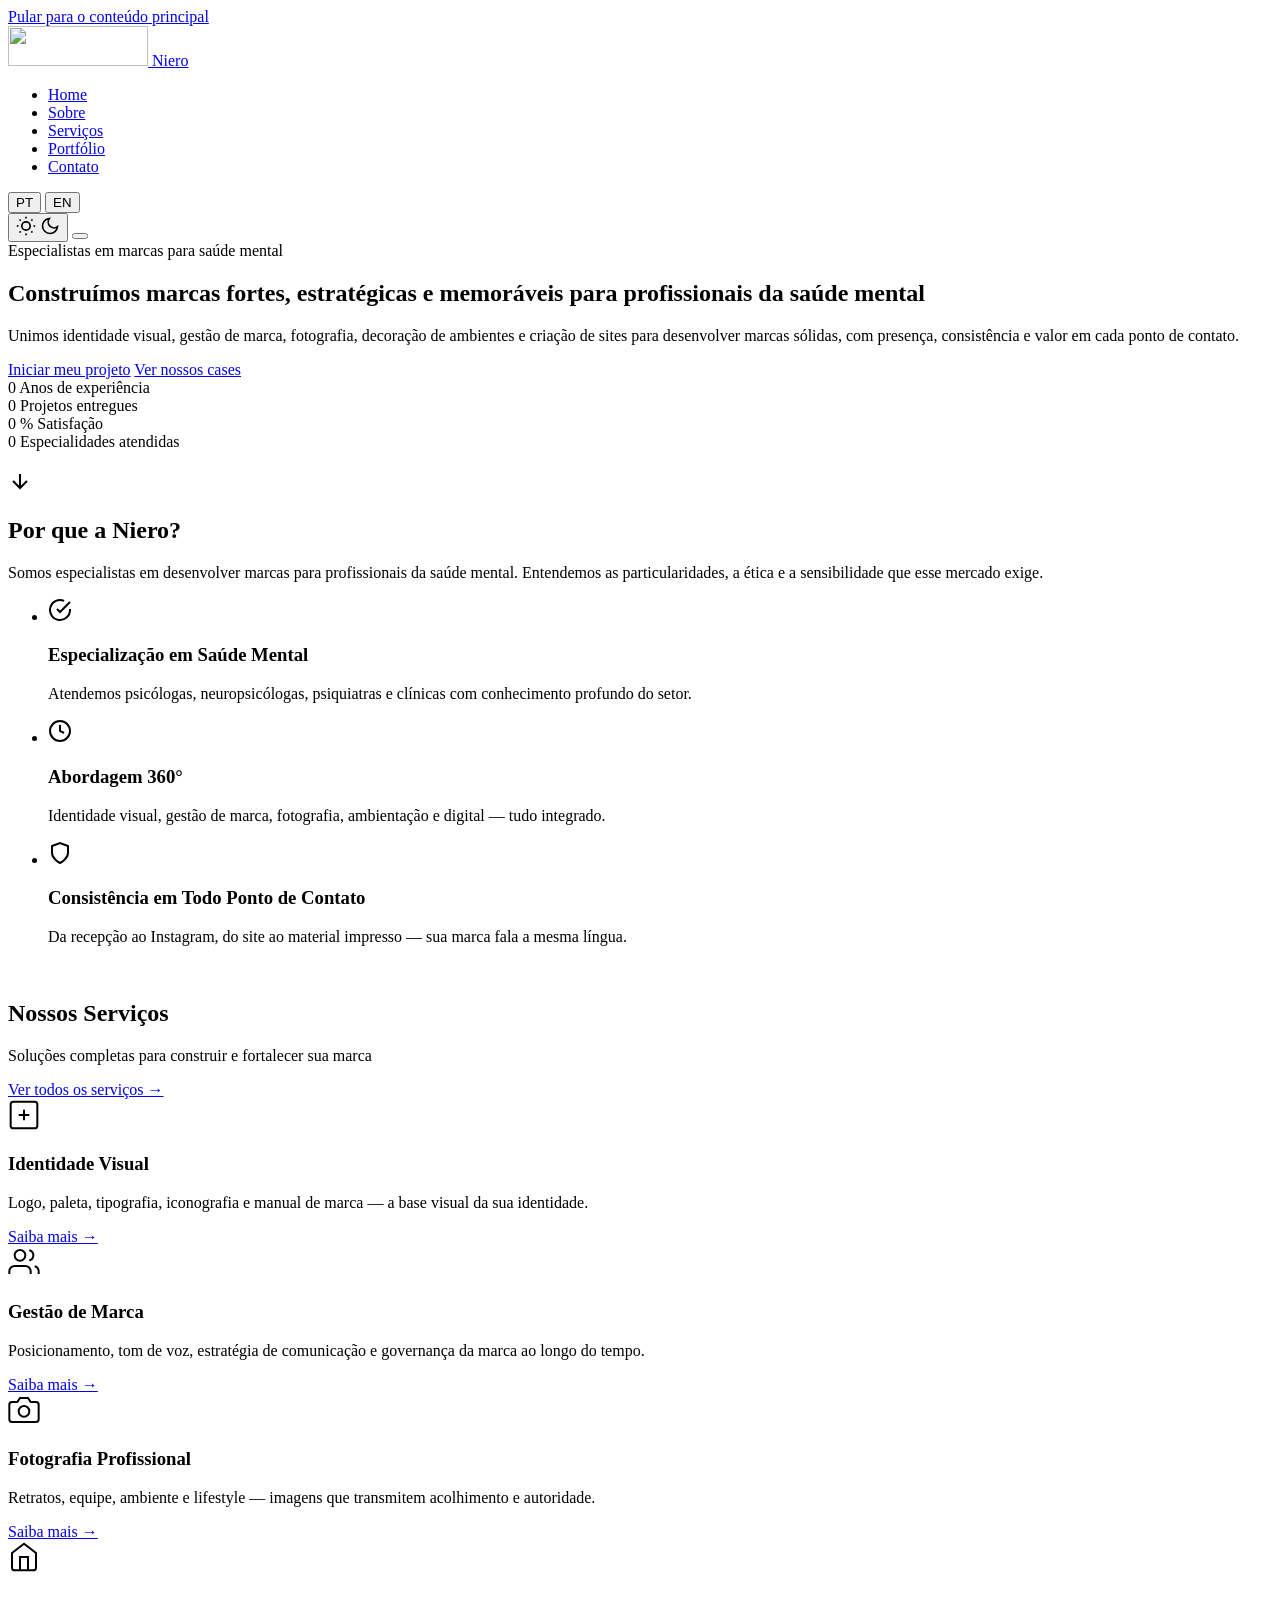
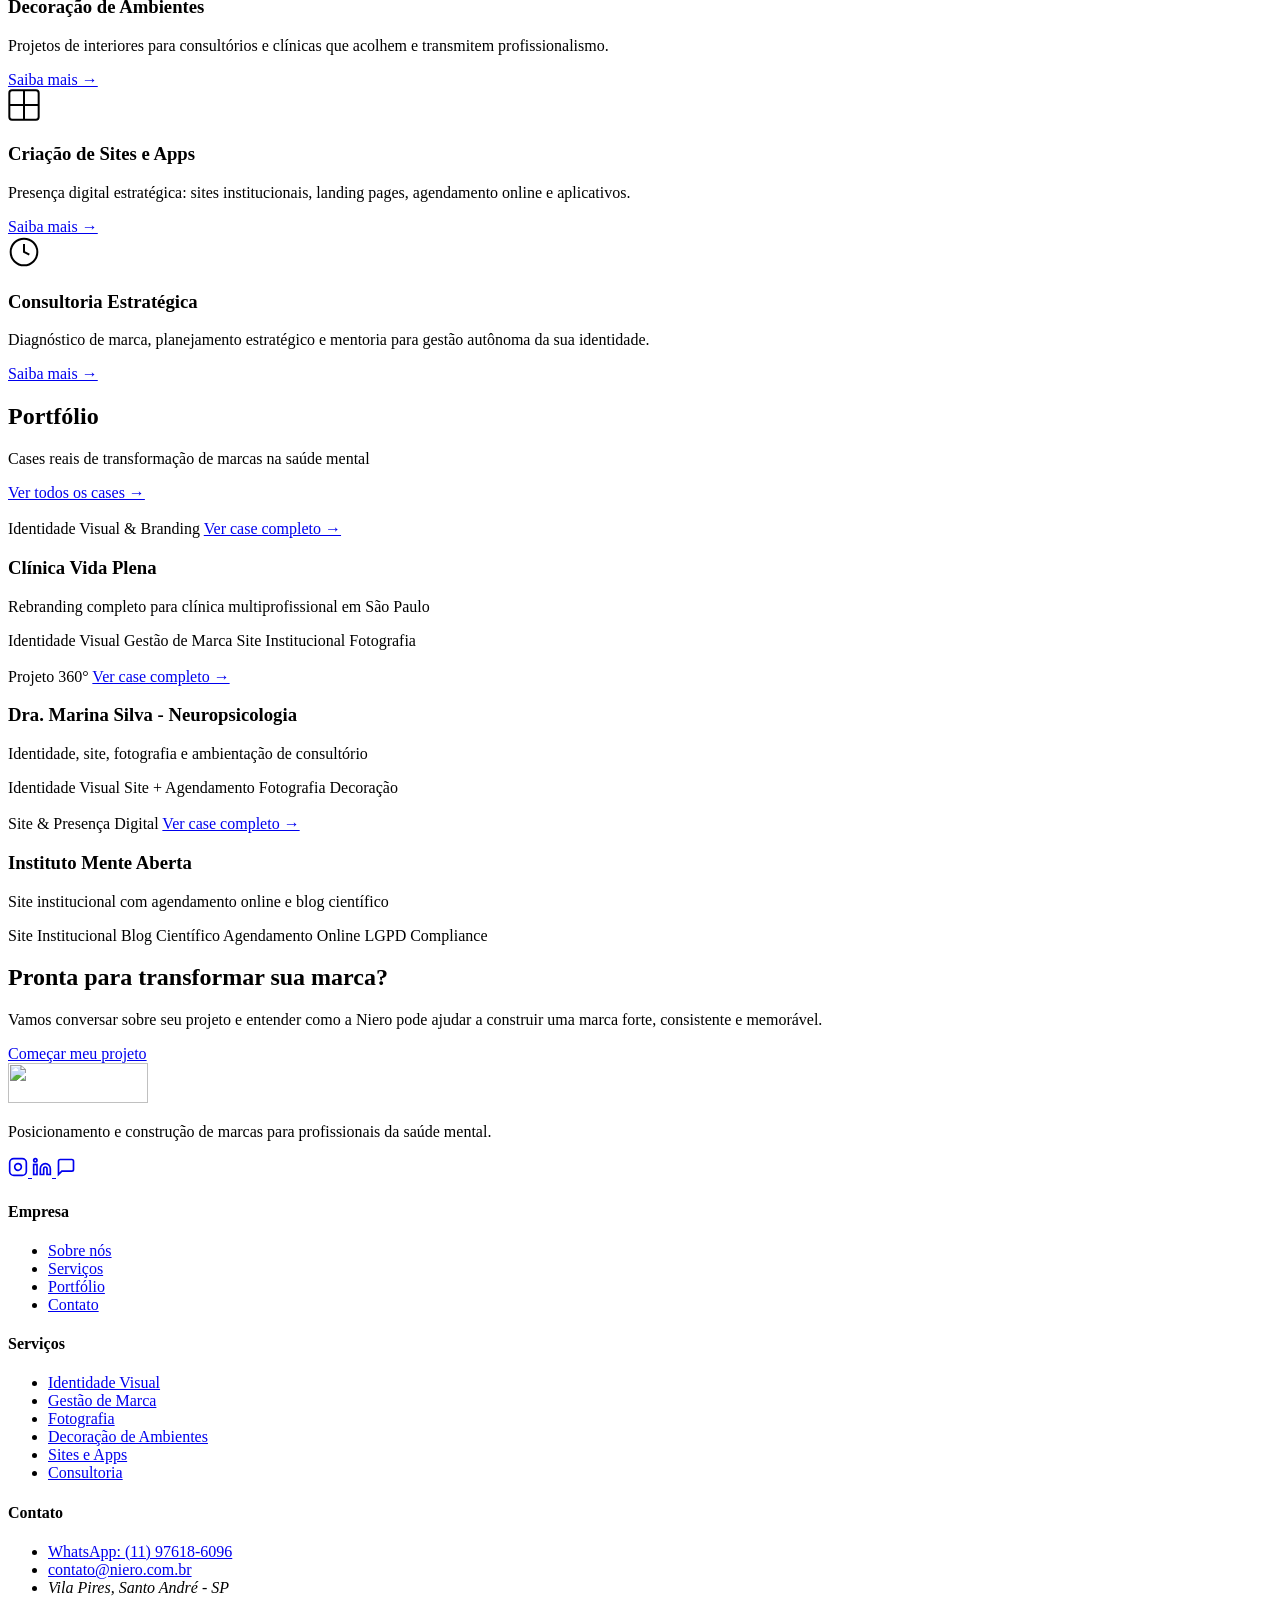
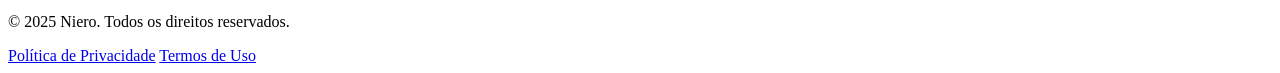
==== nieto-site/public/index.html @ e1f8b8a1 "Add site files and Netlify Function" ====
<!DOCTYPE html>
<html lang="pt-BR" data-theme="light">
<head>
    <meta charset="UTF-8">
    <meta name="viewport" content="width=device-width, initial-scale=1.0">
    <meta name="description" content="Niero - Posicionamento e construção de marcas para profissionais da saúde mental. Identidade visual, gestão de marca, fotografia, decoração de ambientes e criação de sites.">
    <meta name="theme-color" content="#770111">
    <title data-i18n="site.title">Niero | Posicionamento e Construção de Marcas</title>
    
    <!-- Preconnect for performance -->
    <link rel="preconnect" href="https://fonts.googleapis.com">
    <link rel="preconnect" href="https://fonts.gstatic.com" crossorigin>
    
    <!-- Fonts: Cormorant Garamond (display) + Inter (UI) -->
    <link href="https://fonts.googleapis.com/css2?family=Cormorant+Garamond:ital,wght@0,300;0,400;0,500;0,600;0,700;1,400&family=Inter:wght@300;400;500;600&display=swap" rel="stylesheet">
    
    <!-- Main CSS -->
    <link rel="stylesheet" href="/css/main.css">
    
    <!-- Favicon -->
    <link rel="icon" type="image/svg+xml" href="/assets/favicon.svg">
    <link rel="apple-touch-icon" href="/assets/apple-touch-icon.png">
</head>
<body>
    <!-- Skip to main content for accessibility -->
    <a href="#main-content" class="skip-link" data-i18n="a11y.skipToContent">Pular para o conteúdo principal</a>
    
    <!-- Header / Navigation -->
    <header class="header" role="banner">
        <div class="container header-inner">
            <!-- Logo -->
            <a href="/" class="logo" aria-label="Niero - Página inicial">
                <img src="/assets/logo-niero.svg" alt="" class="logo-img" width="140" height="40">
                <span class="logo-text" aria-hidden="true">Niero</span>
            </a>
            
            <!-- Desktop Navigation -->
            <nav class="nav-desktop" role="navigation" aria-label="Navegação principal">
                <ul class="nav-list">
                    <li><a href="/" class="nav-link" data-i18n="nav.home" aria-current="page">Home</a></li>
                    <li><a href="/sobre/" class="nav-link" data-i18n="nav.about">Sobre</a></li>
                    <li><a href="/servicos/" class="nav-link" data-i18n="nav.services">Serviços</a></li>
                    <li><a href="/portfolio/" class="nav-link" data-i18n="nav.portfolio">Portfólio</a></li>
                    <li><a href="/contato/" class="nav-link nav-link--cta" data-i18n="nav.contact">Contato</a></li>
                </ul>
            </nav>
            
            <!-- Header Actions -->
            <div class="header-actions">
                <!-- Language Toggle -->
                <div class="lang-toggle" role="group" aria-label="Seleção de idioma">
                    <button class="lang-btn lang-btn--active" data-lang="pt-BR" aria-pressed="true" aria-label="Português (Brasil)">PT</button>
                    <button class="lang-btn" data-lang="en" aria-pressed="false" aria-label="English">EN</button>
                </div>
                
                <!-- Theme Toggle -->
                <button class="theme-toggle" id="themeToggle" aria-label="Alternar modo escuro/claro" aria-pressed="false">
                    <svg class="icon-sun" aria-hidden="true" width="20" height="20" viewBox="0 0 24 24" fill="none" stroke="currentColor" stroke-width="2">
                        <circle cx="12" cy="12" r="5"></circle>
                        <line x1="12" y1="1" x2="12" y2="3"></line>
                        <line x1="12" y1="21" x2="12" y2="23"></line>
                        <line x1="4.22" y1="4.22" x2="5.64" y2="5.64"></line>
                        <line x1="18.36" y1="18.36" x2="19.78" y2="19.78"></line>
                        <line x1="1" y1="12" x2="3" y2="12"></line>
                        <line x1="21" y1="12" x2="23" y2="12"></line>
                        <line x1="4.22" y1="19.78" x2="5.64" y2="18.36"></line>
                        <line x1="18.36" y1="5.64" x2="19.78" y2="4.22"></line>
                    </svg>
                    <svg class="icon-moon" aria-hidden="true" width="20" height="20" viewBox="0 0 24 24" fill="none" stroke="currentColor" stroke-width="2">
                        <path d="M21 12.79A9 9 0 1 1 11.21 3 7 7 0 0 0 21 12.79z"></path>
                    </svg>
                </button>
                
                <!-- Mobile Menu Button -->
                <button class="mobile-menu-btn" id="mobileMenuBtn" aria-label="Abrir menu" aria-expanded="false" aria-controls="mobileMenu">
                    <span class="hamburger" aria-hidden="true">
                        <span class="hamburger-line"></span>
                        <span class="hamburger-line"></span>
                        <span class="hamburger-line"></span>
                    </span>
                </button>
            </div>
        </div>
    </header>
    
    <!-- Mobile Menu -->
    <div class="mobile-menu" id="mobileMenu" role="dialog" aria-modal="true" aria-labelledby="mobileMenuTitle" hidden>
        <div class="mobile-menu-inner">
            <div class="mobile-menu-header">
                <h2 id="mobileMenuTitle" class="visually-hidden" data-i18n="nav.menu">Menu</h2>
                <button class="mobile-menu-close" id="mobileMenuClose" aria-label="Fechar menu">
                    <svg aria-hidden="true" width="24" height="24" viewBox="0 0 24 24" fill="none" stroke="currentColor" stroke-width="2">
                        <line x1="18" y1="6" x2="6" y2="18"></line>
                        <line x1="6" y1="6" x2="18" y2="18"></line>
                    </svg>
                </button>
            </div>
            <nav class="mobile-nav" role="navigation" aria-label="Menu mobile">
                <ul class="mobile-nav-list">
                    <li><a href="/" class="mobile-nav-link" data-i18n="nav.home">Home</a></li>
                    <li><a href="/sobre/" class="mobile-nav-link" data-i18n="nav.about">Sobre</a></li>
                    <li><a href="/servicos/" class="mobile-nav-link" data-i18n="nav.services">Serviços</a></li>
                    <li><a href="/portfolio/" class="mobile-nav-link" data-i18n="nav.portfolio">Portfólio</a></li>
                    <li><a href="/contato/" class="mobile-nav-link mobile-nav-link--cta" data-i18n="nav.contact">Contato</a></li>
                </ul>
            </nav>
            <div class="mobile-menu-footer">
                <div class="lang-toggle" role="group" aria-label="Seleção de idioma">
                    <button class="lang-btn lang-btn--active" data-lang="pt-BR" aria-pressed="true">PT</button>
                    <button class="lang-btn" data-lang="en" aria-pressed="false">EN</button>
                </div>
            </div>
        </div>
    </div>
    
    <!-- Mobile Menu Overlay -->
    <div class="mobile-menu-overlay" id="mobileMenuOverlay" aria-hidden="true" hidden></div>
    
    <!-- Main Content -->
    <main id="main-content" role="main">
        <!-- Hero Section -->
        <section class="hero" aria-labelledby="hero-title">
            <div class="container">
                <div class="hero-content">
                    <!-- Hero Badge -->
                    <div class="hero-badge" data-i18n="hero.badge">Especialistas em marcas para saúde mental</div>
                    
                    <!-- Hero Title -->
                    <h1 id="hero-title" class="hero-title" data-i18n="hero.title">
                        Construímos marcas <strong>fortes, estratégicas e memoráveis</strong> para profissionais da saúde mental
                    </h1>
                    
                    <!-- Hero Subtitle -->
                    <p class="hero-subtitle" data-i18n="hero.subtitle">
                        Unimos identidade visual, gestão de marca, fotografia, decoração de ambientes e criação de sites para desenvolver marcas sólidas, com presença, consistência e valor em cada ponto de contato.
                    </p>
                    
                    <!-- Hero CTA -->
                    <div class="hero-cta">
                        <a href="/contato/" class="btn btn--primary btn--large" data-i18n="hero.ctaPrimary">Iniciar meu projeto</a>
                        <a href="/portfolio/" class="btn btn--outline btn--large" data-i18n="hero.ctaSecondary">Ver nossos cases</a>
                    </div>
                    
                    <!-- Hero Stats -->
                    <div class="hero-stats" aria-label="Nossos números">
                        <div class="stat">
                            <span class="stat-number" data-count="9">0</span>
                            <span class="stat-label" data-i18n="hero.statYears">Anos de experiência</span>
                        </div>
                        <div class="stat">
                            <span class="stat-number" data-count="150">0</span>
                            <span class="stat-label" data-i18n="hero.statProjects">Projetos entregues</span>
                        </div>
                        <div class="stat">
                            <span class="stat-number" data-count="98">0</span>
                            <span class="stat-label" data-i18n="hero.statSatisfaction">% Satisfação</span>
                        </div>
                        <div class="stat">
                            <span class="stat-number" data-count="12">0</span>
                            <span class="stat-label" data-i18n="hero.statSpecialties">Especialidades atendidas</span>
                        </div>
                    </div>
                </div>
                
                <!-- Hero Visual -->
                <div class="hero-visual" aria-hidden="true">
                    <div class="hero-image-wrapper">
                        <img src="/assets/hero-image.jpg" alt="" class="hero-image" loading="eager">
                        <div class="hero-image-accent" aria-hidden="true"></div>
                    </div>
                </div>
            </div>
            
            <!-- Scroll Indicator -->
            <div class="scroll-indicator" aria-hidden="true">
                <svg width="24" height="24" viewBox="0 0 24 24" fill="none" stroke="currentColor" stroke-width="2">
                    <path d="M12 5v14M19 12l-7 7-7-7"></path>
                </svg>
            </div>
        </section>
        
        <!-- Value Proposition / Intro -->
        <section class="value-prop" aria-labelledby="value-prop-title">
            <div class="container">
                <div class="value-prop-grid">
                    <div class="value-prop-content">
                        <h2 id="value-prop-title" class="section-title" data-i18n="valueProp.title">Por que a Niero?</h2>
                        <p class="section-subtitle" data-i18n="valueProp.subtitle">
                            Somos especialistas em desenvolver marcas para profissionais da saúde mental. Entendemos as particularidades, a ética e a sensibilidade que esse mercado exige.
                        </p>
                        
                        <ul class="value-list" role="list">
                            <li class="value-item">
                                <div class="value-icon" aria-hidden="true">
                                    <svg width="24" height="24" viewBox="0 0 24 24" fill="none" stroke="currentColor" stroke-width="2">
                                        <path d="M22 11.08V12a10 10 0 1 1-5.93-9.14"></path>
                                        <polyline points="22 4 12 14.01 9 11.01"></polyline>
                                    </svg>
                                </div>
                                <div class="value-text">
                                    <h3 data-i18n="valueProp.item1.title">Especialização em Saúde Mental</h3>
                                    <p data-i18n="valueProp.item1.desc">Atendemos psicólogas, neuropsicólogas, psiquiatras e clínicas com conhecimento profundo do setor.</p>
                                </div>
                            </li>
                            <li class="value-item">
                                <div class="value-icon" aria-hidden="true">
                                    <svg width="24" height="24" viewBox="0 0 24 24" fill="none" stroke="currentColor" stroke-width="2">
                                        <circle cx="12" cy="12" r="10"></circle>
                                        <path d="M12 6v6l4 2"></path>
                                    </svg>
                                </div>
                                <div class="value-text">
                                    <h3 data-i18n="valueProp.item2.title">Abordagem 360°</h3>
                                    <p data-i18n="valueProp.item2.desc">Identidade visual, gestão de marca, fotografia, ambientação e digital — tudo integrado.</p>
                                </div>
                            </li>
                            <li class="value-item">
                                <div class="value-icon" aria-hidden="true">
                                    <svg width="24" height="24" viewBox="0 0 24 24" fill="none" stroke="currentColor" stroke-width="2">
                                        <path d="M12 22s8-4 8-10V5l-8-3-8 3v7c0 6 8 10 8 10z"></path>
                                    </svg>
                                </div>
                                <div class="value-text">
                                    <h3 data-i18n="valueProp.item3.title">Consistência em Todo Ponto de Contato</h3>
                                    <p data-i18n="valueProp.item3.desc">Da recepção ao Instagram, do site ao material impresso — sua marca fala a mesma língua.</p>
                                </div>
                            </li>
                        </ul>
                    </div>
                    
                    <div class="value-prop-image" aria-hidden="true">
                        <div class="value-prop-image-wrapper">
                            <img src="/assets/value-prop-image.jpg" alt="" loading="lazy">
                        </div>
                    </div>
                </div>
            </div>
        </section>
        
        <!-- Services Preview -->
        <section class="services-preview" aria-labelledby="services-preview-title">
            <div class="container">
                <header class="section-header">
                    <h2 id="services-preview-title" class="section-title" data-i18n="services.title">Nossos Serviços</h2>
                    <p class="section-subtitle" data-i18n="services.subtitle">Soluções completas para construir e fortalecer sua marca</p>
                    <a href="/servicos/" class="section-link" data-i18n="services.viewAll">Ver todos os serviços →</a>
                </header>
                
                <div class="services-grid" role="list">
                    <!-- Service 1: Identidade Visual -->
                    <article class="service-card" role="listitem">
                        <div class="service-icon" aria-hidden="true">
                            <svg width="32" height="32" viewBox="0 0 24 24" fill="none" stroke="currentColor" stroke-width="1.5">
                                <rect x="2" y="2" width="20" height="20" rx="2"></rect>
                                <path d="M16 12h-8"></path>
                                <path d="M12 8v8"></path>
                            </svg>
                        </div>
                        <h3 data-i18n="services.item1.title">Identidade Visual</h3>
                        <p data-i18n="services.item1.desc">Logo, paleta, tipografia, iconografia e manual de marca — a base visual da sua identidade.</p>
                        <a href="/servicos/#identidade-visual" class="service-link" data-i18n="services.item1.link">Saiba mais →</a>
                    </article>
                    
                    <!-- Service 2: Gestão de Marca -->
                    <article class="service-card" role="listitem">
                        <div class="service-icon" aria-hidden="true">
                            <svg width="32" height="32" viewBox="0 0 24 24" fill="none" stroke="currentColor" stroke-width="1.5">
                                <path d="M17 21v-2a4 4 0 0 0-4-4H5a4 4 0 0 0-4 4v2"></path>
                                <circle cx="9" cy="7" r="4"></circle>
                                <path d="M23 21v-2a4 4 0 0 0-3-3.87"></path>
                                <path d="M16 3.13a4 4 0 0 1 0 7.75"></path>
                            </svg>
                        </div>
                        <h3 data-i18n="services.item2.title">Gestão de Marca</h3>
                        <p data-i18n="services.item2.desc">Posicionamento, tom de voz, estratégia de comunicação e governança da marca ao longo do tempo.</p>
                        <a href="/servicos/#gestao-marca" class="service-link" data-i18n="services.item2.link">Saiba mais →</a>
                    </article>
                    
                    <!-- Service 3: Fotografia -->
                    <article class="service-card" role="listitem">
                        <div class="service-icon" aria-hidden="true">
                            <svg width="32" height="32" viewBox="0 0 24 24" fill="none" stroke="currentColor" stroke-width="1.5">
                                <path d="M23 19a2 2 0 0 1-2 2H3a2 2 0 0 1-2-2V8a2 2 0 0 1 2-2h4l2-3h6l2 3h4a2 2 0 0 1 2 2z"></path>
                                <circle cx="12" cy="13" r="4"></circle>
                            </svg>
                        </div>
                        <h3 data-i18n="services.item3.title">Fotografia Profissional</h3>
                        <p data-i18n="services.item3.desc">Retratos, equipe, ambiente e lifestyle — imagens que transmitem acolhimento e autoridade.</p>
                        <a href="/servicos/#fotografia" class="service-link" data-i18n="services.item3.link">Saiba mais →</a>
                    </article>
                    
                    <!-- Service 4: Decoração de Ambientes -->
                    <article class="service-card" role="listitem">
                        <div class="service-icon" aria-hidden="true">
                            <svg width="32" height="32" viewBox="0 0 24 24" fill="none" stroke="currentColor" stroke-width="1.5">
                                <path d="M3 9l9-7 9 7v11a2 2 0 0 1-2 2H5a2 2 0 0 1-2-2z"></path>
                                <polyline points="9 22 9 12 15 12 15 22"></polyline>
                            </svg>
                        </div>
                        <h3 data-i18n="services.item4.title">Decoração de Ambientes</h3>
                        <p data-i18n="services.item4.desc">Projetos de interiores para consultórios e clínicas que acolhem e transmitem profissionalismo.</p>
                        <a href="/servicos/#decoracao" class="service-link" data-i18n="services.item4.link">Saiba mais →</a>
                    </article>
                    
                    <!-- Service 5: Sites e Apps -->
                    <article class="service-card" role="listitem">
                        <div class="service-icon" aria-hidden="true">
                            <svg width="32" height="32" viewBox="0 0 24 24" fill="none" stroke="currentColor" stroke-width="1.5">
                                <rect x="1" y="1" width="22" height="22" rx="2"></rect>
                                <path d="M1 12h22"></path>
                                <path d="M12 1v22"></path>
                            </svg>
                        </div>
                        <h3 data-i18n="services.item5.title">Criação de Sites e Apps</h3>
                        <p data-i18n="services.item5.desc">Presença digital estratégica: sites institucionais, landing pages, agendamento online e aplicativos.</p>
                        <a href="/servicos/#digital" class="service-link" data-i18n="services.item5.link">Saiba mais →</a>
                    </article>
                    
                    <!-- Service 6: Consultoria -->
                    <article class="service-card" role="listitem">
                        <div class="service-icon" aria-hidden="true">
                            <svg width="32" height="32" viewBox="0 0 24 24" fill="none" stroke="currentColor" stroke-width="1.5">
                                <path d="M12 22c5.523 0 10-4.477 10-10S17.523 2 12 2 2 6.477 2 12s4.477 10 10 10z"></path>
                                <path d="M12 6v6l4 2"></path>
                            </svg>
                        </div>
                        <h3 data-i18n="services.item6.title">Consultoria Estratégica</h3>
                        <p data-i18n="services.item6.desc">Diagnóstico de marca, planejamento estratégico e mentoria para gestão autônoma da sua identidade.</p>
                        <a href="/servicos/#consultoria" class="service-link" data-i18n="services.item6.link">Saiba mais →</a>
                    </article>
                </div>
            </div>
        </section>
        
        <!-- Portfolio Preview -->
        <section class="portfolio-preview" aria-labelledby="portfolio-preview-title">
            <div class="container">
                <header class="section-header">
                    <h2 id="portfolio-preview-title" class="section-title" data-i18n="portfolio.title">Portfólio</h2>
                    <p class="section-subtitle" data-i18n="portfolio.subtitle">Cases reais de transformação de marcas na saúde mental</p>
                    <a href="/portfolio/" class="section-link" data-i18n="portfolio.viewAll">Ver todos os cases →</a>
                </header>
                
                <div class="portfolio-grid" role="list">
                    <!-- Case 1 -->
                    <article class="portfolio-card" role="listitem">
                        <div class="portfolio-image">
                            <img src="/assets/portfolio-1.jpg" alt="" loading="lazy">
                            <div class="portfolio-overlay">
                                <span class="portfolio-category" data-i18n="portfolio.category.branding">Identidade Visual & Branding</span>
                                <a href="/portfolio/case-1" class="portfolio-link" data-i18n="portfolio.viewCase">Ver case completo →</a>
                            </div>
                        </div>
                        <div class="portfolio-info">
                            <h3 data-i18n="portfolio.case1.title">Clínica Vida Plena</h3>
                            <p data-i18n="portfolio.case1.desc">Rebranding completo para clínica multiprofissional em São Paulo</p>
                            <div class="portfolio-tags">
                                <span class="portfolio-tag" data-i18n="services.item1.title">Identidade Visual</span>
                                <span class="portfolio-tag" data-i18n="services.item2.title">Gestão de Marca</span>
                                <span class="portfolio-tag" data-i18n="services.item5.title">Site Institucional</span>
                                <span class="portfolio-tag" data-i18n="services.item3.title">Fotografia</span>
                            </div>
                        </div>
                    </article>
                    
                    <!-- Case 2 -->
                    <article class="portfolio-card" role="listitem">
                        <div class="portfolio-image">
                            <img src="/assets/portfolio-2.jpg" alt="" loading="lazy">
                            <div class="portfolio-overlay">
                                <span class="portfolio-category" data-i18n="portfolio.category.full">Projeto 360°</span>
                                <a href="/portfolio/case-2" class="portfolio-link" data-i18n="portfolio.viewCase">Ver case completo →</a>
                            </div>
                        </div>
                        <div class="portfolio-info">
                            <h3 data-i18n="portfolio.case2.title">Dra. Marina Silva - Neuropsicologia</h3>
                            <p data-i18n="portfolio.case2.desc">Identidade, site, fotografia e ambientação de consultório</p>
                            <div class="portfolio-tags">
                                <span class="portfolio-tag" data-i18n="services.item1.title">Identidade Visual</span>
                                <span class="portfolio-tag" data-i18n="services.item5.title">Site + Agendamento</span>
                                <span class="portfolio-tag" data-i18n="services.item3.title">Fotografia</span>
                                <span class="portfolio-tag" data-i18n="services.item4.title">Decoração</span>
                            </div>
                        </div>
                    </article>
                    
                    <!-- Case 3 -->
                    <article class="portfolio-card" role="listitem">
                        <div class="portfolio-image">
                            <img src="/assets/portfolio-3.jpg" alt="" loading="lazy">
                            <div class="portfolio-overlay">
                                <span class="portfolio-category" data-i18n="portfolio.category.digital">Site & Presença Digital</span>
                                <a href="/portfolio/case-3" class="portfolio-link" data-i18n="portfolio.viewCase">Ver case completo →</a>
                            </div>
                        </div>
                        <div class="portfolio-info">
                            <h3 data-i18n="portfolio.case3.title">Instituto Mente Aberta</h3>
                            <p data-i18n="portfolio.case3.desc">Site institucional com agendamento online e blog científico</p>
                            <div class="portfolio-tags">
                                <span class="portfolio-tag" data-i18n="services.item5.title">Site Institucional</span>
                                <span class="portfolio-tag" data-i18n="services.item5.deliverable4">Blog Científico</span>
                                <span class="portfolio-tag" data-i18n="services.item5.deliverable3">Agendamento Online</span>
                                <span class="portfolio-tag" data-i18n="services.item5.deliverable7">LGPD Compliance</span>
                            </div>
                        </div>
                    </article>
                </div>
            </div>
        </section>
        
        <!-- CTA Section -->
        <section class="cta-section" aria-labelledby="cta-title">
            <div class="container">
                <div class="cta-content">
                    <h2 id="cta-title" class="cta-title" data-i18n="cta.title">Pronta para transformar sua marca?</h2>
                    <p class="cta-subtitle" data-i18n="cta.subtitle">
                        Vamos conversar sobre seu projeto e entender como a Niero pode ajudar a construir uma marca forte, consistente e memorável.
                    </p>
                    <a href="/contato/" class="btn btn--primary btn--large" data-i18n="cta.button">Começar meu projeto</a>
                </div>
            </div>
        </section>
    </main>
    
    <!-- Footer -->
    <footer class="footer" role="contentinfo">
        <div class="container">
            <div class="footer-grid">
                <!-- Footer Brand -->
                <div class="footer-brand">
                    <a href="/" class="footer-logo" aria-label="Niero - Página inicial">
                        <img src="/assets/logo-niero-white.svg" alt="" width="140" height="40">
                    </a>
                    <p class="footer-tagline" data-i18n="footer.tagline">Posicionamento e construção de marcas para profissionais da saúde mental.</p>
                    <div class="footer-social" role="list" aria-label="Redes sociais">
                        <a href="https://instagram.com/espacovivenciapsico" class="social-link" target="_blank" rel="noopener noreferrer" aria-label="Instagram" role="listitem">
                            <svg aria-hidden="true" width="20" height="20" viewBox="0 0 24 24" fill="none" stroke="currentColor" stroke-width="2">
                                <rect x="2" y="2" width="20" height="20" rx="5" ry="5"></rect>
                                <path d="M16 11.37A4 4 0 1 1 12.63 8 4 4 0 0 1 16 11.37z"></path>
                                <line x1="17.5" y1="6.5" x2="17.51" y2="6.5"></line>
                            </svg>
                        </a>
                        <a href="https://linkedin.com/company/niero" class="social-link" target="_blank" rel="noopener noreferrer" aria-label="LinkedIn" role="listitem">
                            <svg aria-hidden="true" width="20" height="20" viewBox="0 0 24 24" fill="none" stroke="currentColor" stroke-width="2">
                                <path d="M16 8a6 6 0 0 1 6 6v7h-4v-7a2 2 0 0 0-2-2 2 2 0 0 0-2 2v7h-4v-7a6 6 0 0 1 6-6z"></path>
                                <rect x="2" y="9" width="4" height="12"></rect>
                                <circle cx="4" cy="4" r="2"></circle>
                            </svg>
                        </a>
                        <a href="https://wa.me/5511976186096" class="social-link" target="_blank" rel="noopener noreferrer" aria-label="WhatsApp" role="listitem">
                            <svg aria-hidden="true" width="20" height="20" viewBox="0 0 24 24" fill="none" stroke="currentColor" stroke-width="2">
                                <path d="M21 15a2 2 0 0 1-2 2H7l-4 4V5a2 2 0 0 1 2-2h14a2 2 0 0 1 2 2z"></path>
                            </svg>
                        </a>
                    </div>
                </div>
                
                <!-- Footer Navigation -->
                <nav class="footer-nav" aria-label="Navegação do rodapé">
                    <div class="footer-nav-col">
                        <h4 data-i18n="footer.nav.company">Empresa</h4>
                        <ul>
                            <li><a href="/sobre/" data-i18n="nav.about">Sobre nós</a></li>
                            <li><a href="/servicos/" data-i18n="nav.services">Serviços</a></li>
                            <li><a href="/portfolio/" data-i18n="nav.portfolio">Portfólio</a></li>
                            <li><a href="/contato/" data-i18n="nav.contact">Contato</a></li>
                        </ul>
                    </div>
                    <div class="footer-nav-col">
                        <h4 data-i18n="footer.nav.services">Serviços</h4>
                        <ul>
                            <li><a href="/servicos/#identidade-visual" data-i18n="services.item1.title">Identidade Visual</a></li>
                            <li><a href="/servicos/#gestao-marca" data-i18n="services.item2.title">Gestão de Marca</a></li>
                            <li><a href="/servicos/#fotografia" data-i18n="services.item3.title">Fotografia</a></li>
                            <li><a href="/servicos/#decoracao" data-i18n="services.item4.title">Decoração de Ambientes</a></li>
                            <li><a href="/servicos/#digital" data-i18n="services.item5.title">Sites e Apps</a></li>
                            <li><a href="/servicos/#consultoria" data-i18n="services.item6.title">Consultoria</a></li>
                        </ul>
                    </div>
                    <div class="footer-nav-col">
                        <h4 data-i18n="footer.nav.contact">Contato</h4>
                        <ul>
                            <li><a href="https://wa.me/5511976186096" target="_blank" rel="noopener noreferrer">WhatsApp: (11) 97618-6096</a></li>
                            <li><a href="mailto:contato@niero.com.br">contato@niero.com.br</a></li>
                            <li><address>Vila Pires, Santo André - SP</address></li>
                        </ul>
                    </div>
                </nav>
            </div>
            
            <!-- Footer Bottom -->
            <div class="footer-bottom">
                <p class="copyright" data-i18n="footer.copyright">© 2025 Niero. Todos os direitos reservados.</p>
                <div class="footer-legal">
                    <a href="/privacidade" data-i18n="footer.privacy">Política de Privacidade</a>
                    <a href="/termos" data-i18n="footer.terms">Termos de Uso</a>
                </div>
            </div>
        </div>
    </footer>
    
    <!-- JavaScript -->
    <script type="module" src="/js/main.js"></script>
</body>
</html>
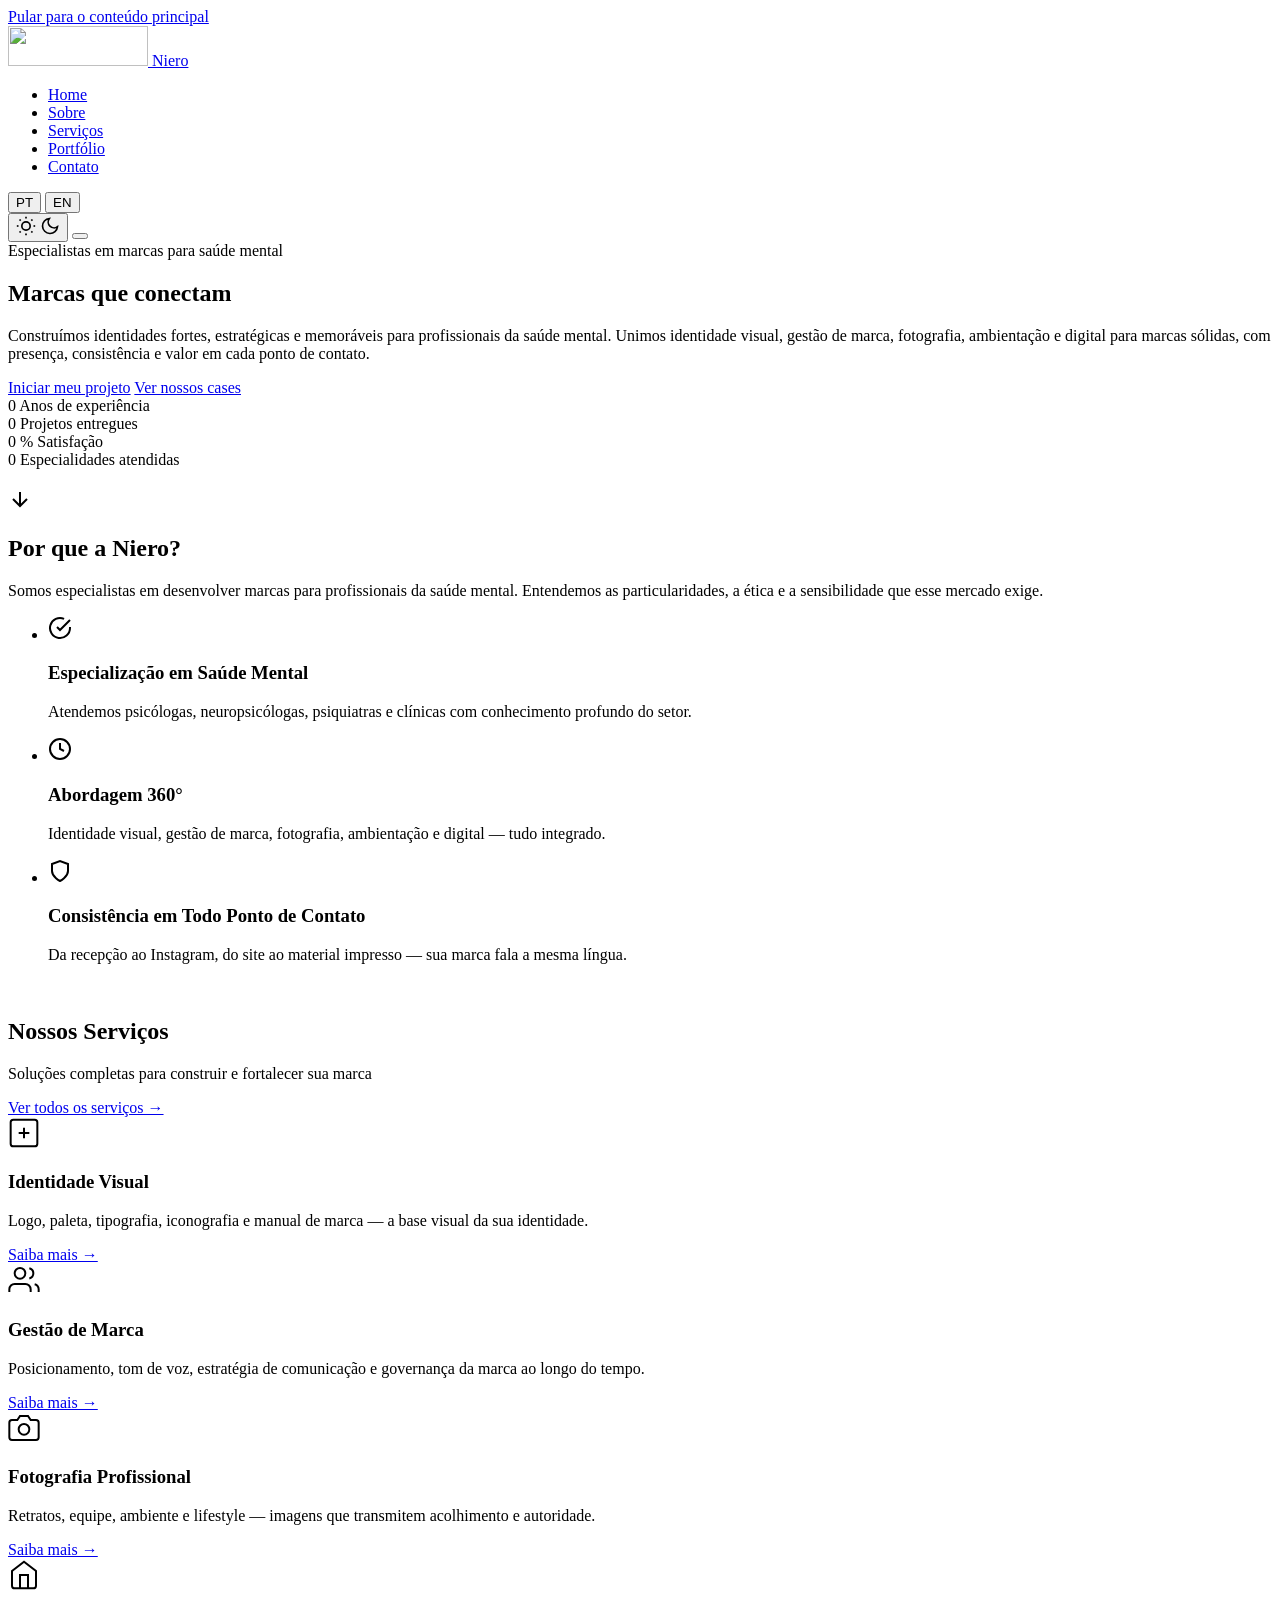
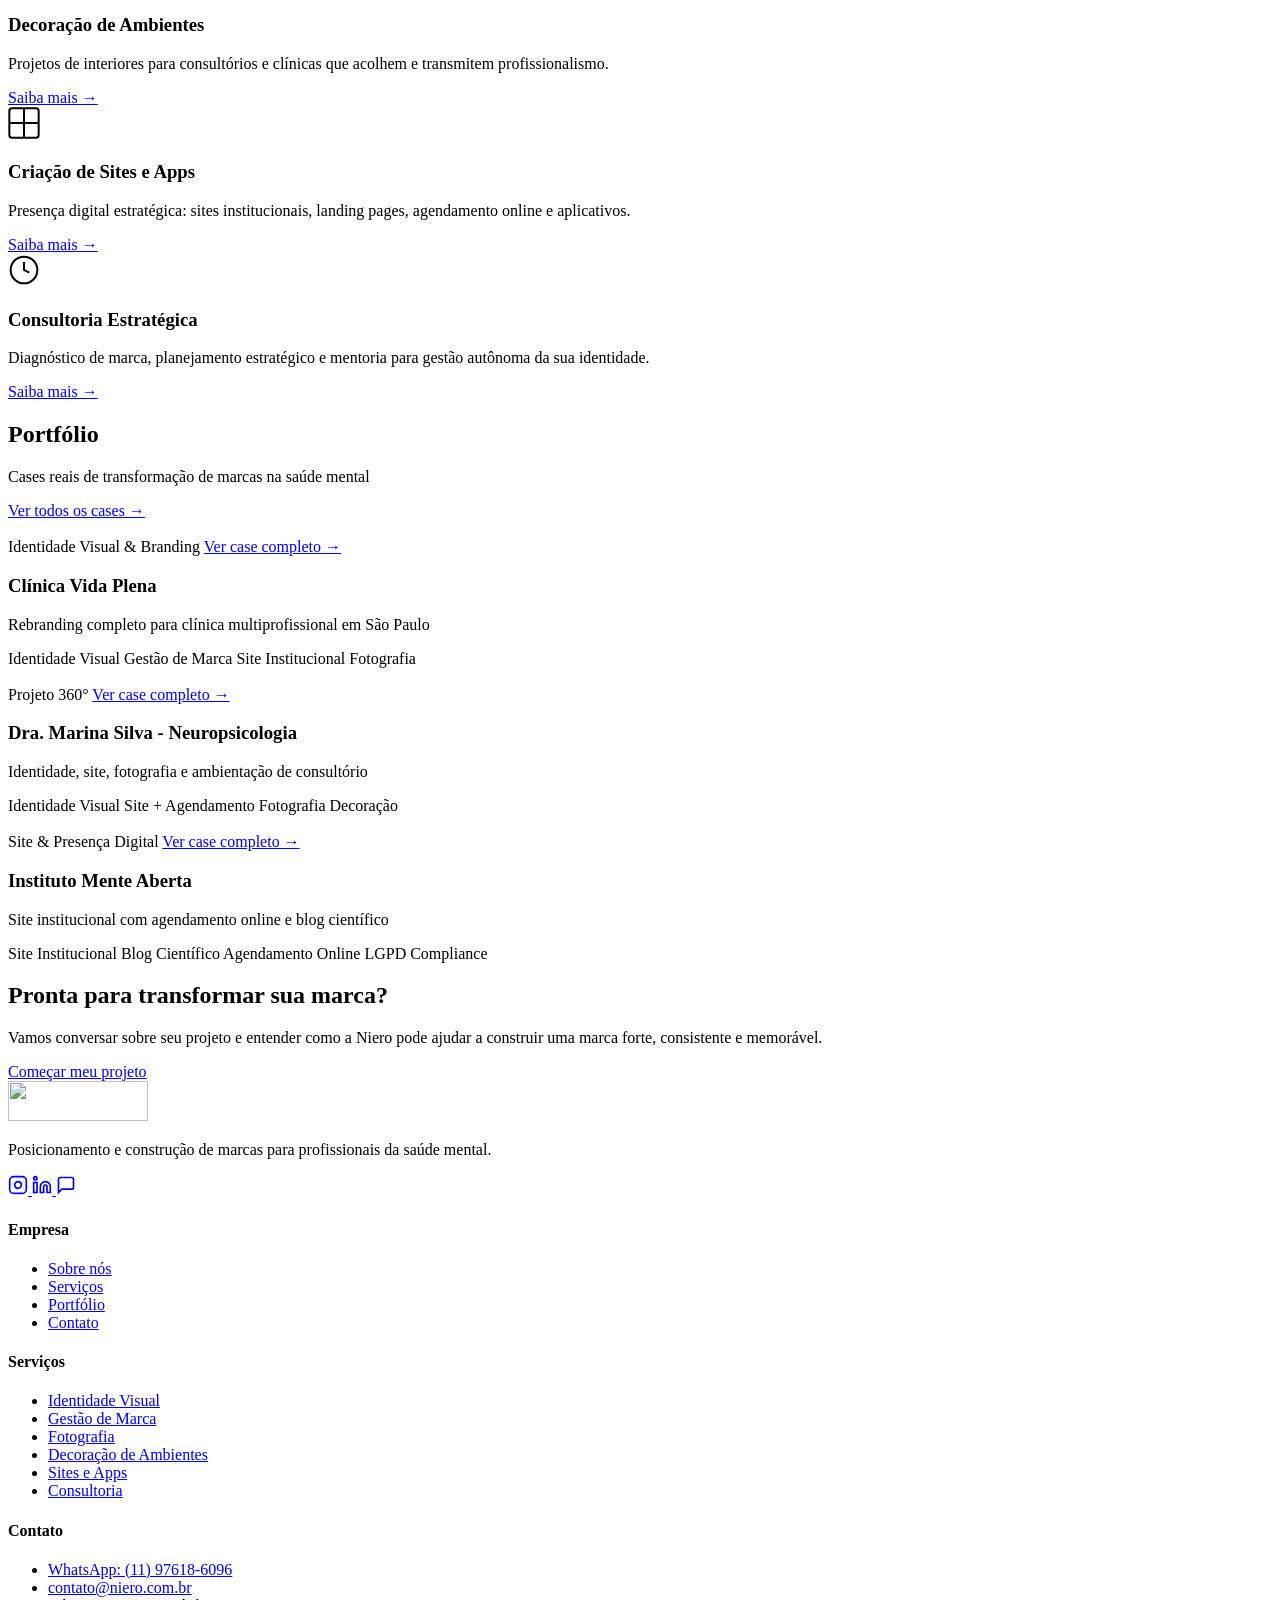
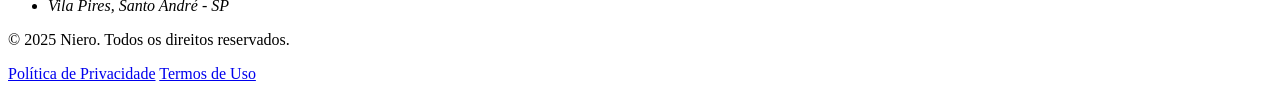
==== commit c5ca5293: "Final hero title fix + CSS dark mode fix" ====
--- a/nieto-site/public/index.html
+++ b/nieto-site/public/index.html
@@ -123,17 +123,17 @@
             <div class="container">
                 <div class="hero-content">
                     <!-- Hero Badge -->
-                    <div class="hero-badge" data-i18n="hero.badge">Especialistas em marcas para saúde mental</div>
-                    
-                    <!-- Hero Title -->
-                    <h1 id="hero-title" class="hero-title" data-i18n="hero.title">
-                        Construímos marcas <strong>fortes, estratégicas e memoráveis</strong> para profissionais da saúde mental
-                    </h1>
-                    
-                    <!-- Hero Subtitle -->
-                    <p class="hero-subtitle" data-i18n="hero.subtitle">
-                        Unimos identidade visual, gestão de marca, fotografia, decoração de ambientes e criação de sites para desenvolver marcas sólidas, com presença, consistência e valor em cada ponto de contato.
-                    </p>
+                                    <div class="hero-badge" data-i18n="hero.badge">Especialistas em marcas para saúde mental</div>
+                
+                                    <!-- Hero Title -->
+                                    <h1 id="hero-title" class="hero-title" data-i18n="hero.title">
+                                        Marcas que <strong>conectam</strong>
+                                    </h1>
+                
+                                    <!-- Hero Subtitle -->
+                                    <p class="hero-subtitle" data-i18n="hero.subtitle">
+                                        Construímos identidades fortes, estratégicas e memoráveis para profissionais da saúde mental. Unimos identidade visual, gestão de marca, fotografia, ambientação e digital para marcas sólidas, com presença, consistência e valor em cada ponto de contato.
+                                    </p>
                     
                     <!-- Hero CTA -->
                     <div class="hero-cta">
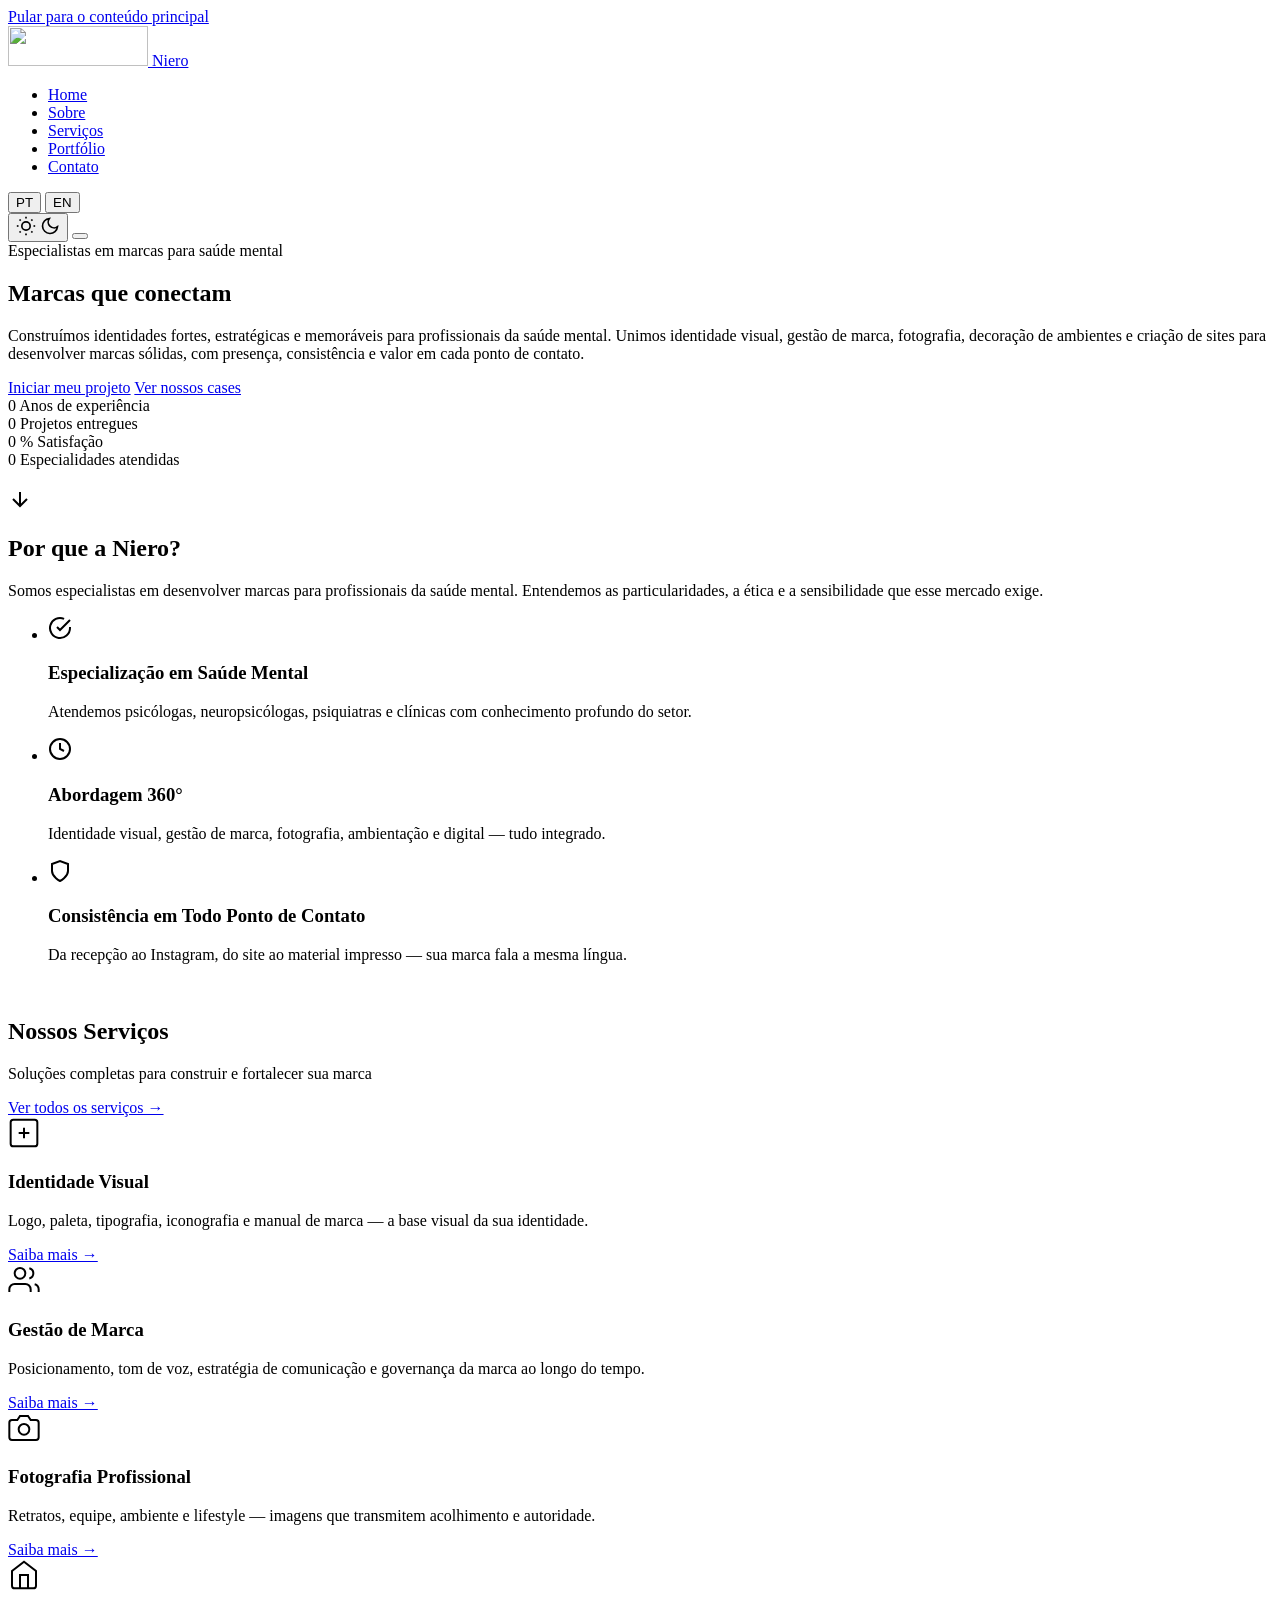
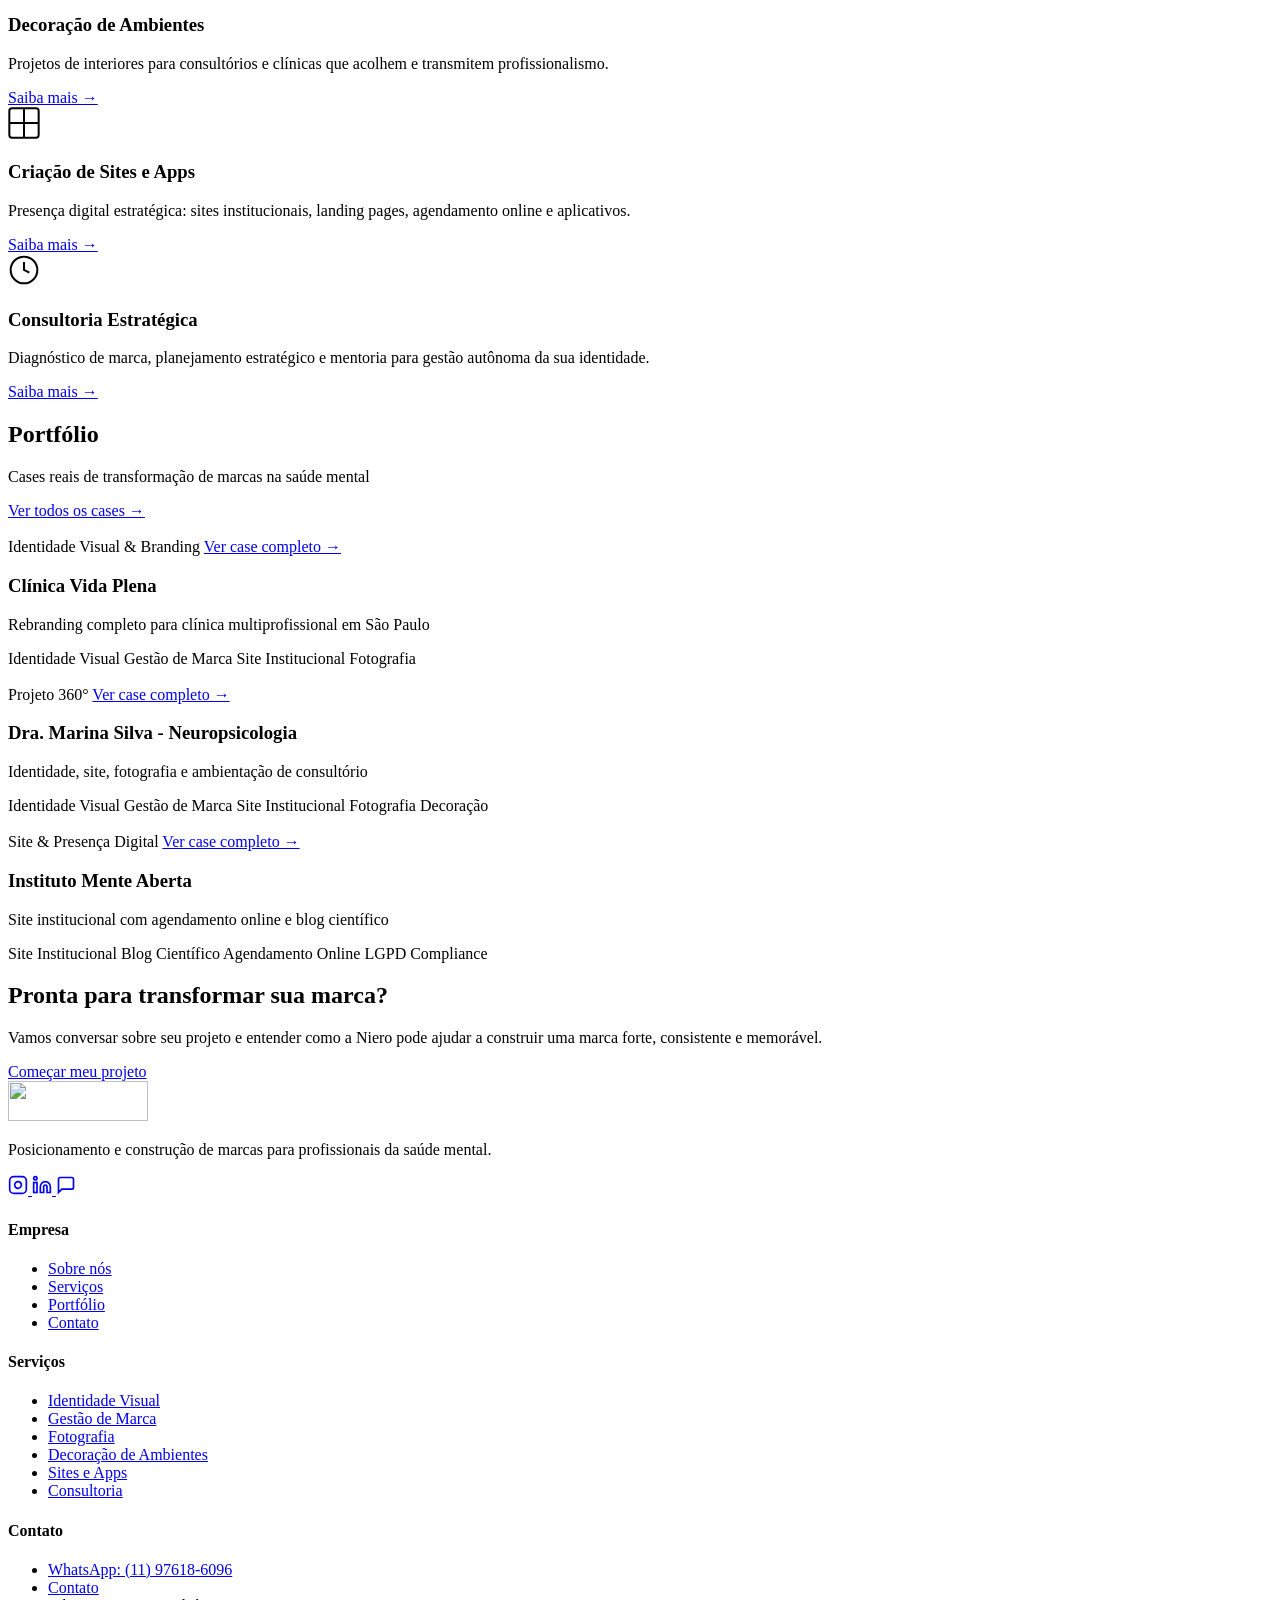
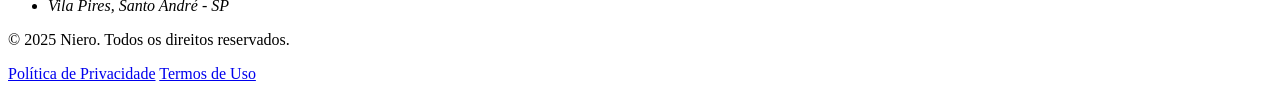
==== commit 48c0b470: "Apply Jenna template design: update all pages with logo PNG, fix dark mode icons, complete redesign" ====
--- a/nieto-site/public/index.html
+++ b/nieto-site/public/index.html
@@ -6,17 +6,17 @@
     <meta name="description" content="Niero - Posicionamento e construção de marcas para profissionais da saúde mental. Identidade visual, gestão de marca, fotografia, decoração de ambientes e criação de sites.">
     <meta name="theme-color" content="#770111">
     <title data-i18n="site.title">Niero | Posicionamento e Construção de Marcas</title>
-    
+
     <!-- Preconnect for performance -->
     <link rel="preconnect" href="https://fonts.googleapis.com">
     <link rel="preconnect" href="https://fonts.gstatic.com" crossorigin>
-    
+
     <!-- Fonts: Cormorant Garamond (display) + Inter (UI) -->
     <link href="https://fonts.googleapis.com/css2?family=Cormorant+Garamond:ital,wght@0,300;0,400;0,500;0,600;0,700;1,400&family=Inter:wght@300;400;500;600&display=swap" rel="stylesheet">
-    
+
     <!-- Main CSS -->
     <link rel="stylesheet" href="/css/main.css">
-    
+
     <!-- Favicon -->
     <link rel="icon" type="image/svg+xml" href="/assets/favicon.svg">
     <link rel="apple-touch-icon" href="/assets/apple-touch-icon.png">
@@ -24,16 +24,16 @@
 <body>
     <!-- Skip to main content for accessibility -->
     <a href="#main-content" class="skip-link" data-i18n="a11y.skipToContent">Pular para o conteúdo principal</a>
-    
+
     <!-- Header / Navigation -->
     <header class="header" role="banner">
         <div class="container header-inner">
             <!-- Logo -->
             <a href="/" class="logo" aria-label="Niero - Página inicial">
-                <img src="/assets/logo-niero.svg" alt="" class="logo-img" width="140" height="40">
+                <img src="/assets/logo-niero.png" alt="" class="logo-img" width="140" height="40">
                 <span class="logo-text" aria-hidden="true">Niero</span>
             </a>
-            
+
             <!-- Desktop Navigation -->
             <nav class="nav-desktop" role="navigation" aria-label="Navegação principal">
                 <ul class="nav-list">
@@ -44,7 +44,7 @@
                     <li><a href="/contato/" class="nav-link nav-link--cta" data-i18n="nav.contact">Contato</a></li>
                 </ul>
             </nav>
-            
+
             <!-- Header Actions -->
             <div class="header-actions">
                 <!-- Language Toggle -->
@@ -52,7 +52,7 @@
                     <button class="lang-btn lang-btn--active" data-lang="pt-BR" aria-pressed="true" aria-label="Português (Brasil)">PT</button>
                     <button class="lang-btn" data-lang="en" aria-pressed="false" aria-label="English">EN</button>
                 </div>
-                
+
                 <!-- Theme Toggle -->
                 <button class="theme-toggle" id="themeToggle" aria-label="Alternar modo escuro/claro" aria-pressed="false">
                     <svg class="icon-sun" aria-hidden="true" width="20" height="20" viewBox="0 0 24 24" fill="none" stroke="currentColor" stroke-width="2">
@@ -70,7 +70,7 @@
                         <path d="M21 12.79A9 9 0 1 1 11.21 3 7 7 0 0 0 21 12.79z"></path>
                     </svg>
                 </button>
-                
+
                 <!-- Mobile Menu Button -->
                 <button class="mobile-menu-btn" id="mobileMenuBtn" aria-label="Abrir menu" aria-expanded="false" aria-controls="mobileMenu">
                     <span class="hamburger" aria-hidden="true">
@@ -82,7 +82,7 @@
             </div>
         </div>
     </header>
-    
+
     <!-- Mobile Menu -->
     <div class="mobile-menu" id="mobileMenu" role="dialog" aria-modal="true" aria-labelledby="mobileMenuTitle" hidden>
         <div class="mobile-menu-inner">
@@ -112,10 +112,10 @@
             </div>
         </div>
     </div>
-    
+
     <!-- Mobile Menu Overlay -->
     <div class="mobile-menu-overlay" id="mobileMenuOverlay" aria-hidden="true" hidden></div>
-    
+
     <!-- Main Content -->
     <main id="main-content" role="main">
         <!-- Hero Section -->
@@ -123,24 +123,24 @@
             <div class="container">
                 <div class="hero-content">
                     <!-- Hero Badge -->
-                                    <div class="hero-badge" data-i18n="hero.badge">Especialistas em marcas para saúde mental</div>
-                
-                                    <!-- Hero Title -->
-                                    <h1 id="hero-title" class="hero-title" data-i18n="hero.title">
-                                        Marcas que <strong>conectam</strong>
-                                    </h1>
-                
-                                    <!-- Hero Subtitle -->
-                                    <p class="hero-subtitle" data-i18n="hero.subtitle">
-                                        Construímos identidades fortes, estratégicas e memoráveis para profissionais da saúde mental. Unimos identidade visual, gestão de marca, fotografia, ambientação e digital para marcas sólidas, com presença, consistência e valor em cada ponto de contato.
-                                    </p>
-                    
+                    <div class="hero-badge" data-i18n="hero.badge">Especialistas em marcas para saúde mental</div>
+
+                    <!-- Hero Title -->
+                    <h1 id="hero-title" class="hero-title" data-i18n="hero.title">
+                        Marcas que <strong>conectam</strong>
+                    </h1>
+
+                    <!-- Hero Subtitle -->
+                    <p class="hero-subtitle" data-i18n="hero.subtitle">
+                        Construímos identidades fortes, estratégicas e memoráveis para profissionais da saúde mental. Unimos identidade visual, gestão de marca, fotografia, decoração de ambientes e criação de sites para desenvolver marcas sólidas, com presença, consistência e valor em cada ponto de contato.
+                    </p>
+
                     <!-- Hero CTA -->
                     <div class="hero-cta">
                         <a href="/contato/" class="btn btn--primary btn--large" data-i18n="hero.ctaPrimary">Iniciar meu projeto</a>
                         <a href="/portfolio/" class="btn btn--outline btn--large" data-i18n="hero.ctaSecondary">Ver nossos cases</a>
                     </div>
-                    
+
                     <!-- Hero Stats -->
                     <div class="hero-stats" aria-label="Nossos números">
                         <div class="stat">
@@ -161,7 +161,7 @@
                         </div>
                     </div>
                 </div>
-                
+
                 <!-- Hero Visual -->
                 <div class="hero-visual" aria-hidden="true">
                     <div class="hero-image-wrapper">
@@ -170,7 +170,7 @@
                     </div>
                 </div>
             </div>
-            
+
             <!-- Scroll Indicator -->
             <div class="scroll-indicator" aria-hidden="true">
                 <svg width="24" height="24" viewBox="0 0 24 24" fill="none" stroke="currentColor" stroke-width="2">
@@ -178,7 +178,7 @@
                 </svg>
             </div>
         </section>
-        
+
         <!-- Value Proposition / Intro -->
         <section class="value-prop" aria-labelledby="value-prop-title">
             <div class="container">
@@ -188,7 +188,7 @@
                         <p class="section-subtitle" data-i18n="valueProp.subtitle">
                             Somos especialistas em desenvolver marcas para profissionais da saúde mental. Entendemos as particularidades, a ética e a sensibilidade que esse mercado exige.
                         </p>
-                        
+
                         <ul class="value-list" role="list">
                             <li class="value-item">
                                 <div class="value-icon" aria-hidden="true">
@@ -227,7 +227,7 @@
                             </li>
                         </ul>
                     </div>
-                    
+
                     <div class="value-prop-image" aria-hidden="true">
                         <div class="value-prop-image-wrapper">
                             <img src="/assets/value-prop-image.jpg" alt="" loading="lazy">
@@ -236,7 +236,7 @@
                 </div>
             </div>
         </section>
-        
+
         <!-- Services Preview -->
         <section class="services-preview" aria-labelledby="services-preview-title">
             <div class="container">
@@ -245,7 +245,7 @@
                     <p class="section-subtitle" data-i18n="services.subtitle">Soluções completas para construir e fortalecer sua marca</p>
                     <a href="/servicos/" class="section-link" data-i18n="services.viewAll">Ver todos os serviços →</a>
                 </header>
-                
+
                 <div class="services-grid" role="list">
                     <!-- Service 1: Identidade Visual -->
                     <article class="service-card" role="listitem">
@@ -260,7 +260,7 @@
                         <p data-i18n="services.item1.desc">Logo, paleta, tipografia, iconografia e manual de marca — a base visual da sua identidade.</p>
                         <a href="/servicos/#identidade-visual" class="service-link" data-i18n="services.item1.link">Saiba mais →</a>
                     </article>
-                    
+
                     <!-- Service 2: Gestão de Marca -->
                     <article class="service-card" role="listitem">
                         <div class="service-icon" aria-hidden="true">
@@ -275,7 +275,7 @@
                         <p data-i18n="services.item2.desc">Posicionamento, tom de voz, estratégia de comunicação e governança da marca ao longo do tempo.</p>
                         <a href="/servicos/#gestao-marca" class="service-link" data-i18n="services.item2.link">Saiba mais →</a>
                     </article>
-                    
+
                     <!-- Service 3: Fotografia -->
                     <article class="service-card" role="listitem">
                         <div class="service-icon" aria-hidden="true">
@@ -288,7 +288,7 @@
                         <p data-i18n="services.item3.desc">Retratos, equipe, ambiente e lifestyle — imagens que transmitem acolhimento e autoridade.</p>
                         <a href="/servicos/#fotografia" class="service-link" data-i18n="services.item3.link">Saiba mais →</a>
                     </article>
-                    
+
                     <!-- Service 4: Decoração de Ambientes -->
                     <article class="service-card" role="listitem">
                         <div class="service-icon" aria-hidden="true">
@@ -301,7 +301,7 @@
                         <p data-i18n="services.item4.desc">Projetos de interiores para consultórios e clínicas que acolhem e transmitem profissionalismo.</p>
                         <a href="/servicos/#decoracao" class="service-link" data-i18n="services.item4.link">Saiba mais →</a>
                     </article>
-                    
+
                     <!-- Service 5: Sites e Apps -->
                     <article class="service-card" role="listitem">
                         <div class="service-icon" aria-hidden="true">
@@ -315,7 +315,7 @@
                         <p data-i18n="services.item5.desc">Presença digital estratégica: sites institucionais, landing pages, agendamento online e aplicativos.</p>
                         <a href="/servicos/#digital" class="service-link" data-i18n="services.item5.link">Saiba mais →</a>
                     </article>
-                    
+
                     <!-- Service 6: Consultoria -->
                     <article class="service-card" role="listitem">
                         <div class="service-icon" aria-hidden="true">
@@ -331,7 +331,7 @@
                 </div>
             </div>
         </section>
-        
+
         <!-- Portfolio Preview -->
         <section class="portfolio-preview" aria-labelledby="portfolio-preview-title">
             <div class="container">
@@ -340,12 +340,12 @@
                     <p class="section-subtitle" data-i18n="portfolio.subtitle">Cases reais de transformação de marcas na saúde mental</p>
                     <a href="/portfolio/" class="section-link" data-i18n="portfolio.viewAll">Ver todos os cases →</a>
                 </header>
-                
+
                 <div class="portfolio-grid" role="list">
                     <!-- Case 1 -->
                     <article class="portfolio-card" role="listitem">
                         <div class="portfolio-image">
-                            <img src="/assets/portfolio-1.jpg" alt="" loading="lazy">
+                            <img src="/assets/portfolio-clinica-vida-plena.jpg" alt="" loading="lazy">
                             <div class="portfolio-overlay">
                                 <span class="portfolio-category" data-i18n="portfolio.category.branding">Identidade Visual & Branding</span>
                                 <a href="/portfolio/case-1" class="portfolio-link" data-i18n="portfolio.viewCase">Ver case completo →</a>
@@ -362,11 +362,11 @@
                             </div>
                         </div>
                     </article>
-                    
+
                     <!-- Case 2 -->
                     <article class="portfolio-card" role="listitem">
                         <div class="portfolio-image">
-                            <img src="/assets/portfolio-2.jpg" alt="" loading="lazy">
+                            <img src="/assets/portfolio-dra-marina.jpg" alt="" loading="lazy">
                             <div class="portfolio-overlay">
                                 <span class="portfolio-category" data-i18n="portfolio.category.full">Projeto 360°</span>
                                 <a href="/portfolio/case-2" class="portfolio-link" data-i18n="portfolio.viewCase">Ver case completo →</a>
@@ -377,17 +377,18 @@
                             <p data-i18n="portfolio.case2.desc">Identidade, site, fotografia e ambientação de consultório</p>
                             <div class="portfolio-tags">
                                 <span class="portfolio-tag" data-i18n="services.item1.title">Identidade Visual</span>
-                                <span class="portfolio-tag" data-i18n="services.item5.title">Site + Agendamento</span>
+                                <span class="portfolio-tag" data-i18n="services.item2.title">Gestão de Marca</span>
+                                <span class="portfolio-tag" data-i18n="services.item5.title">Site Institucional</span>
                                 <span class="portfolio-tag" data-i18n="services.item3.title">Fotografia</span>
                                 <span class="portfolio-tag" data-i18n="services.item4.title">Decoração</span>
                             </div>
                         </div>
                     </article>
-                    
+
                     <!-- Case 3 -->
                     <article class="portfolio-card" role="listitem">
                         <div class="portfolio-image">
-                            <img src="/assets/portfolio-3.jpg" alt="" loading="lazy">
+                            <img src="/assets/portfolio-instituto-mente-aberta.jpg" alt="" loading="lazy">
                             <div class="portfolio-overlay">
                                 <span class="portfolio-category" data-i18n="portfolio.category.digital">Site & Presença Digital</span>
                                 <a href="/portfolio/case-3" class="portfolio-link" data-i18n="portfolio.viewCase">Ver case completo →</a>
@@ -407,7 +408,7 @@
                 </div>
             </div>
         </section>
-        
+
         <!-- CTA Section -->
         <section class="cta-section" aria-labelledby="cta-title">
             <div class="container">
@@ -421,7 +422,7 @@
             </div>
         </section>
     </main>
-    
+
     <!-- Footer -->
     <footer class="footer" role="contentinfo">
         <div class="container">
@@ -454,7 +455,7 @@
                         </a>
                     </div>
                 </div>
-                
+
                 <!-- Footer Navigation -->
                 <nav class="footer-nav" aria-label="Navegação do rodapé">
                     <div class="footer-nav-col">
@@ -481,13 +482,13 @@
                         <h4 data-i18n="footer.nav.contact">Contato</h4>
                         <ul>
                             <li><a href="https://wa.me/5511976186096" target="_blank" rel="noopener noreferrer">WhatsApp: (11) 97618-6096</a></li>
-                            <li><a href="mailto:contato@niero.com.br">contato@niero.com.br</a></li>
+                            <li><a href="/contato/" data-i18n="nav.contact">Contato</a></li>
                             <li><address>Vila Pires, Santo André - SP</address></li>
                         </ul>
                     </div>
                 </nav>
             </div>
-            
+
             <!-- Footer Bottom -->
             <div class="footer-bottom">
                 <p class="copyright" data-i18n="footer.copyright">© 2025 Niero. Todos os direitos reservados.</p>
@@ -498,8 +499,8 @@
             </div>
         </div>
     </footer>
-    
-    <!-- JavaScript -->
+
+    <!-- Main JS Entry Point -->
     <script type="module" src="/js/main.js"></script>
 </body>
 </html>
